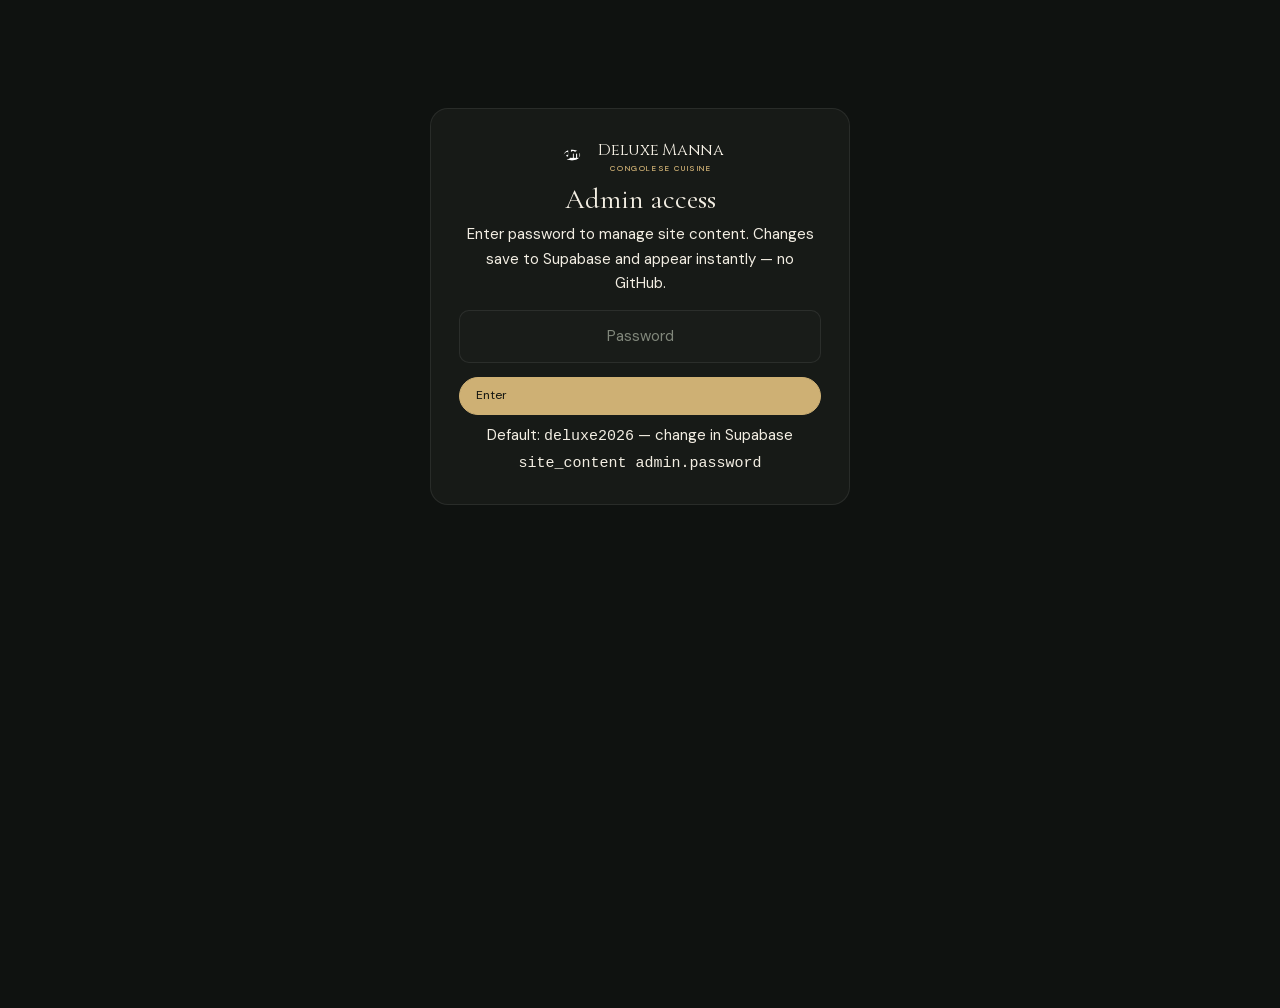
==== admin/index.html @ 6ee0c7e4 "feat: /admin CRM — Supabase instant CMS + checkout + plus animation - /admin at /admin (admin/index." ====
<!doctype html>
<html lang="en"><head><meta charset="utf-8"><meta name="viewport" content="width=device-width, initial-scale=1"><title>Deluxe Manna — Admin</title><link rel="icon" type="image/png" href="../assets/logo.png"><link rel="stylesheet" href="../site.css?v=5"><link rel="stylesheet" href="../admin.css?v=5"></head><body>
<div id="login-view" class="login">
  <div class="admin-brand" style="justify-content:center; margin-bottom:12px"><img src="../assets/logo.png" alt=""><span>Deluxe Manna<small style="display:block; font:500 8px DM Sans; letter-spacing:.2em; color:var(--gold)">CONGOLESE CUISINE</small></span></div>
  <h2>Admin access</h2>
  <p class="note">Enter password to manage site content. Changes save to Supabase and appear instantly — no GitHub.</p>
  <form id="login-form"><input id="login-pass" type="password" placeholder="Password" required><button class="btn btn-gold" type="submit" style="width:100%">Enter</button><p id="login-err" style="color:#ff8a8a; font-size:12px; margin-top:8px"></p></form>
  <p class="note">Default: <code>deluxe2026</code> — change in Supabase <code>site_content admin.password</code></p>
</div>

<div id="app-view" hidden>
  <div class="admin-shell">
    <nav class="admin-nav" id="admin-nav"></nav>
    <main class="admin-main">
      <div class="admin-top">
        <h1 id="cat-title">Global</h1>
        <div class="admin-actions">
          <a class="btn" href="../index.html" target="_blank">View site</a>
          <button class="btn" id="logout">Logout</button>
        </div>
      </div>
      <div id="admin-main"></div>
      <p class="note" style="margin-top:18px">Tip: image/video uploads go to Supabase Storage <code>site-media</code> and are public. Save after editing text.</p>
    </main>
  </div>
</div>

<script src="../admin.js?v=5"></script>
</body></html>
---- site.css ----
@import url('assets/fonts/fonts.css');
:root{--bg:#111410;--surface:#1a1e17;--cream:#f3eee3;--muted:#b5b4a6;--gold:#ceb074;--line:rgba(220,206,171,.2);--serif:'Cormorant Garamond',Georgia,serif;--sans:'DM Sans',sans-serif;--ease:cubic-bezier(.22,1,.36,1);color-scheme:dark}
*{box-sizing:border-box}html{scroll-behavior:smooth;scroll-padding-top:105px}body{margin:0;background:var(--bg);color:var(--cream);font-family:var(--sans);font-size:15px;line-height:1.65;-webkit-font-smoothing:antialiased}body:has(dialog[open]){overflow:hidden}button,input,textarea,select{font:inherit}button,a{-webkit-tap-highlight-color:transparent}button{cursor:pointer}a{color:inherit;text-decoration:none}button{color:inherit}img{display:block;max-width:100%;height:auto}figure,p,h1,h2,h3,h4{margin:0}h1,h2,h3,h4{font-weight:400}h1,h2,h3{font-family:var(--serif);line-height:1.02}p{overflow-wrap:break-word}h1 em,h2 em{font-weight:400;color:var(--gold)}::selection{background:var(--gold);color:var(--bg)}[hidden]{display:none!important}:focus-visible{outline:2px solid var(--gold);outline-offset:5px}svg{display:block;width:22px;height:22px;fill:none;stroke:currentColor;stroke-width:1.5;stroke-linecap:round;stroke-linejoin:round}main{min-height:60vh}section{scroll-margin-top:95px}.container{width:min(100%,1584px);margin-inline:auto;padding-inline:5vw}.eyebrow{font:500 10px/1.6 var(--sans);letter-spacing:.25em;text-transform:uppercase;color:var(--gold)}.section-heading{font-size:clamp(42px,5vw,76px);letter-spacing:-.035em}.button{min-height:48px;display:inline-flex;align-items:center;justify-content:center;gap:28px;padding:12px 24px;border:1px solid var(--gold);border-radius:100px;background:var(--gold);color:var(--bg);font-size:12px;font-weight:500;line-height:1.4;transition:background .25s,border-color .25s,box-shadow .25s}.button:hover{background:#e0c795;box-shadow:0 4px 24px #ceb07415}.button svg{width:18px;height:18px}.button-outline{background:transparent;color:var(--cream);border-color:var(--line)}.button-outline:hover{background:#ffffff09;border-color:var(--gold)}.text-link{display:inline-flex;gap:24px;align-items:center;font-size:12px;font-weight:500;border-bottom:1px solid var(--line);padding:10px 0}.text-link svg{width:18px;height:18px;transition:transform .3s}.text-link:hover svg{transform:translate(3px,-3px)}.icon-button{display:grid;place-items:center;width:44px;height:44px;flex-shrink:0;border:1px solid var(--line);border-radius:50%;background:transparent;transition:background .25s}.icon-button:hover{background:#ceb07419}.icon-button:disabled{opacity:.25;cursor:default}.skip-link{position:fixed;z-index:500;top:12px;left:12px;padding:12px 20px;background:var(--cream);color:var(--bg);transform:translateY(-200%)}.skip-link:focus{transform:none}
/* A quiet, consistent shell; photography carries the personality. */
.site-header{height:80px;position:fixed;inset:0 0 auto;z-index:100;display:flex;align-items:center;justify-content:space-between;padding:0 5vw;background:linear-gradient(#111410e8,#1114109c);border-bottom:1px solid transparent;transition:background .4s,border .4s;isolation:isolate}.site-header.is-scrolled{background:#111410dc;backdrop-filter:blur(20px);-webkit-backdrop-filter:blur(20px);border-color:#dfd2b513}.brand-lockup{display:flex;align-items:center;gap:13px;flex-shrink:0}.brand-symbol{display:block;position:relative;width:52px;height:42px;overflow:hidden;flex-shrink:0}.brand-symbol img{position:absolute;width:200%;height:200%;max-width:none;left:-50%;top:-50%;object-fit:contain;filter:brightness(0) saturate(100%) invert(77%) sepia(28%) saturate(691%) hue-rotate(357deg) brightness(104%) contrast(92%)}.brand-name{display:block;font:400 17px/1.3 'Cinzel',Georgia,serif;letter-spacing:-.045em}.brand-name small{display:block;font:500 7px/2 var(--sans);letter-spacing:.3em;color:var(--gold)}.desktop-nav{display:flex;gap:30px;align-items:center;margin-left:auto;margin-right:44px}.desktop-nav a{font-size:11px;color:var(--muted);position:relative;padding:8px 0;transition:color .2s}.desktop-nav a:after{content:'';position:absolute;bottom:0;left:0;width:100%;height:1px;background:var(--gold);transform:scaleX(0);transform-origin:left;transition:transform .3s var(--ease)}.desktop-nav a:hover,.desktop-nav a[aria-current]{color:var(--cream)}.desktop-nav a[aria-current]:after{transform:scaleX(1)}.header-book{font-size:10px;min-height:38px;padding:10px 18px;gap:18px}.mobile-tabs{display:none}.reading-progress{position:absolute;bottom:-1px;left:0;height:1px;width:100%;background:var(--gold);transform:scaleX(0);transform-origin:left;opacity:.7}
.site-footer{border-top:1px solid var(--line);padding:62px 0 25px;background:#0c0f0c}.footer-top{display:grid;grid-template-columns:1.35fr 1fr 1fr;gap:70px}.footer-brand p{font-size:12px;color:var(--muted);max-width:255px;margin-top:20px}.footer-nav{display:grid;grid-template-columns:1fr 1fr;gap:9px 24px;align-content:start}.footer-nav a,.footer-contact a{font-size:12px;color:var(--muted);transition:color .2s}.footer-nav a:hover,.footer-contact a:hover{color:var(--gold)}.footer-contact .eyebrow{font-size:9px;margin-bottom:14px}.footer-contact a{color:var(--cream);border-bottom:1px solid var(--line);padding-bottom:5px}.footer-contact p{font-size:11px;color:var(--muted);margin-top:17px}.footer-base{display:flex;justify-content:space-between;gap:20px;margin-top:46px;padding-top:20px;border-top:1px solid #dfd2b510;color:#85897e;font-size:9px;letter-spacing:.09em}.footer-base a{display:flex;align-items:center;gap:10px}.footer-base svg{width:13px;height:13px}.footer-culture{letter-spacing:.19em;text-transform:uppercase}
/* Native forms and dialogs keep the experience accessible and familiar. */
label{display:block}input,select,textarea{width:100%;min-width:0;max-width:100%;background:#ffffff03;color:var(--cream);border:1px solid var(--line);border-radius:10px;padding:13px 15px;outline:none;transition:border-color .2s,background .2s}input:focus,select:focus,textarea:focus{border-color:var(--gold);background:#ffffff06}input::placeholder,textarea::placeholder{color:#81877b}select{background-color:var(--surface)}textarea{resize:vertical}input[type=date]{min-height:49px}dialog{color:var(--cream);border:1px solid var(--line);background:var(--surface);border-radius:22px;padding:0;max-width:calc(100% - 32px);max-height:calc(100svh - 32px);box-shadow:0 30px 120px #0009}dialog::backdrop{background:#080b08bb;backdrop-filter:blur(9px);-webkit-backdrop-filter:blur(9px)}.form-note{color:var(--muted);font-size:11px}.form-result{font-size:13px;padding:18px;border:1px solid var(--line);border-radius:10px;background:#ceb0740d}.form-result a{text-decoration:underline;color:var(--gold)}
/* Session intro and distinct route curtains. They never depend on remote scripts. */
.brand-intro{position:fixed;inset:0;z-index:400;background:#111410;display:grid;place-items:center;overflow:hidden}.intro-center{text-align:center}.intro-symbol{width:116px;height:94px;margin:0 auto 28px}.intro-name{font-family:'Cinzel',Georgia,serif;font-size:clamp(26px,5vw,52px);font-weight:400;letter-spacing:.01em;color:var(--cream)}.intro-caption{display:flex;justify-content:center;gap:20px;margin-top:24px;font-size:9px;letter-spacing:.22em;text-transform:uppercase;color:var(--gold)}.intro-line{height:1px;max-width:180px;margin:28px auto;background:#ceb07444;transform-origin:left}.intro-skip{position:absolute;bottom:max(30px,env(safe-area-inset-bottom));right:5vw;font-size:11px;background:none;color:var(--muted);border:0;padding:12px}.route-transition{position:fixed;inset:0;z-index:350;pointer-events:none;overflow:hidden}.route-panel{position:absolute;inset:0;background:#20261b}.route-panel-b{background:#171d15}.route-label{position:absolute;inset:0;display:grid;place-content:center;justify-items:center;gap:20px;font:400 clamp(30px,5vw,60px)/1 var(--serif);color:var(--cream)}.route-label span:last-child{font-family:var(--sans);font-size:9px;letter-spacing:.26em;text-transform:uppercase;color:var(--gold)}.route-transition.is-transitioning{pointer-events:auto}
@media(min-width:1600px){.container{padding-inline:72px}.site-header{padding-inline:max(5vw,calc((100vw - 1440px)/2))}}
@media(max-width:1000px){.desktop-nav{gap:21px;margin-right:25px}.brand-name{font-size:15px}.desktop-nav a{font-size:10px}.footer-top{gap:35px}}
@media(max-width:760px){html{scroll-padding-top:88px}body{font-size:14px;padding-bottom:100px;padding-bottom:calc(94px + env(safe-area-inset-bottom))}.container{padding-inline:22px}.site-header{height:68px;padding:0 22px;background:#111410c2;backdrop-filter:blur(16px);-webkit-backdrop-filter:blur(16px)}.brand-symbol{width:43px;height:36px}.brand-lockup{gap:8px}.brand-name{font-size:13px}.brand-name small{font-size:6px;letter-spacing:.2em}.desktop-nav{display:none}.header-book{font-size:9px;min-height:34px;padding:8px 13px;gap:10px}.header-book svg{width:14px;height:14px}.mobile-tabs{display:grid;grid-template-columns:repeat(4,1fr);gap:3px;position:fixed;z-index:110;left:18px;right:18px;bottom:max(12px,env(safe-area-inset-bottom));padding:7px;border-radius:24px;border:1px solid #e4d9c323;background:#20271fef;box-shadow:0 6px 36px #0006,0 1px 0 #ffffff08 inset;backdrop-filter:blur(24px);-webkit-backdrop-filter:blur(24px)}.mobile-tabs a{height:52px;display:flex;flex-direction:column;align-items:center;justify-content:center;gap:4px;font-size:9px;color:#acb3a7;border-radius:18px;position:relative;transition:background .2s,color .2s}.mobile-tabs a[aria-current]{background:#bda77417;color:#e4c791}.mobile-tabs svg{width:20px;height:20px;stroke-width:1.5}.mobile-tabs a:active{background:#bda77428;transform:scale(.96)}.site-footer{padding-top:38px}.footer-top{grid-template-columns:1fr 1fr;gap:28px 22px}.footer-brand{grid-column:1/-1;display:flex;align-items:center;gap:20px}.footer-brand p{font-size:10px;margin:0;max-width:170px;margin-left:auto;line-height:1.6}.footer-nav{grid-template-columns:1fr;gap:8px}.footer-nav a,.footer-contact a{font-size:11px}.footer-contact{min-width:0}.footer-contact a{overflow-wrap:anywhere}.footer-contact p{font-size:10px}.footer-base{font-size:8px;gap:10px;margin-top:30px;flex-wrap:wrap}.footer-culture{letter-spacing:.12em}.footer-copyright{display:none}.button{min-height:46px;padding:12px 23px}.eyebrow{font-size:9px}.section-heading{font-size:46px}.intro-caption{gap:13px;font-size:8px}input,select,textarea{font-size:16px}.intro-skip{bottom:30px}.page-hero{overflow:clip}}
@media(prefers-reduced-motion:reduce){html{scroll-behavior:auto}*,*:before,*:after{animation-duration:.01ms!important;animation-iteration-count:1!important;transition-duration:.01ms!important} .brand-intro,.route-transition{display:none!important}}
section{scroll-margin-top:0}
@media(min-width:761px){.desktop-nav a{font-size:12px}.header-book{font-size:11px}}
.replay-intro{font:inherit;letter-spacing:inherit;color:inherit;background:none;border:0;padding:0;min-height:28px}.replay-intro:hover{color:var(--gold)}
---- admin.css ----
:root{--bg:#0f1210;--panel:#171a17;--card:#1e211e;--line:rgba(255,255,255,.08);--muted:#9aa09a;--gold:#ceb074;--cream:#f3eee3;--radius:14px}
*{box-sizing:border-box}html,body{margin:0;min-height:100vh;background:var(--bg);color:var(--cream);font-family:'DM Sans',system-ui,sans-serif}
a{color:inherit}
.admin-shell{display:grid; grid-template-columns:260px 1fr; min-height:100vh}
.admin-nav{background:#111410; border-right:1px solid var(--line); padding:20px 14px; position:sticky; top:0; height:100vh; overflow:auto}
.admin-brand{display:flex; align-items:center; gap:10px; font-family:'Cinzel',serif; font-size:16px; letter-spacing:-.02em; margin-bottom:22px}
.admin-brand img{width:32px; height:24px; object-fit:contain; filter:brightness(0) invert(1)}
.admin-nav h3{font:600 10px/1 var(--sans); letter-spacing:.18em; text-transform:uppercase; color:var(--gold); margin:18px 0 8px}
.admin-nav button{width:100%; text-align:left; padding:10px 12px; border-radius:10px; border:1px solid transparent; background:transparent; color:var(--muted); font-size:13px; cursor:pointer}
.admin-nav button.active{ background:rgba(206,176,116,.12); border-color:rgba(206,176,116,.2); color:var(--cream)}
.admin-nav button:hover{background:rgba(255,255,255,.04); color:var(--cream)}
.admin-main{padding:28px 28px 48px}
.admin-top{display:flex; align-items:center; justify-content:space-between; gap:16px; margin-bottom:18px}
.admin-top h1{font-family:'Cormorant Garamond',serif; font-size:32px; letter-spacing:-.03em; margin:0}
.admin-top h1 em{color:var(--gold)}
.admin-actions{display:flex; gap:10px}
.btn{ min-height:38px; padding:0 16px; border-radius:100px; border:1px solid var(--line); background:var(--card); color:var(--cream); font-size:12px; cursor:pointer; display:inline-flex; align-items:center; gap:8px}
.btn-gold{background:var(--gold); color:#111410; border-color:var(--gold)}
.btn:hover{border-color:var(--gold)}
.card{ background:var(--card); border:1px solid var(--line); border-radius:var(--radius); padding:18px; margin-bottom:14px}
.card h3{margin:0 0 12px; font-size:14px; letter-spacing:-.01em}
.card p.note{color:var(--muted); font-size:12px; margin:6px 0 0}
.grid2{display:grid; grid-template-columns:1fr 1fr; gap:12px}
.field{display:grid; gap:6px; margin-bottom:12px}
.field label{font:500 11px var(--sans); letter-spacing:.08em; text-transform:uppercase; color:var(--muted)}
.field input,.field textarea,.field select{ width:100%; background:#0f1210; border:1px solid var(--line); border-radius:10px; padding:11px 12px; color:var(--cream); font-size:13px}
.field textarea{resize:vertical; min-height:78px}
.media-row{display:flex; gap:12px; align-items:center}
.media-row img{width:72px; height:72px; object-fit:cover; border-radius:10px; border:1px solid var(--line); background:#0b0e0b}
.media-row video{width:120px; height:72px; object-fit:cover; border-radius:10px; border:1px solid var(--line)}
.badge{font-size:10px; letter-spacing:.12em; text-transform:uppercase; color:var(--gold); border:1px solid rgba(206,176,116,.2); padding:4px 8px; border-radius:100px; background:rgba(206,176,116,.08)}
.save-row{display:flex; gap:8px; align-items:center; margin-top:8px}
.save-row .status{font-size:12px; color:var(--muted)}
.orders{display:grid; gap:10px}
.order{padding:14px; border:1px solid var(--line); border-radius:12px; background:rgba(255,255,255,.02)}
.order h4{margin:0 0 6px; font-size:14px}
.order small{color:var(--muted)}
.login{max-width:420px; margin:12vh auto; padding:28px; border:1px solid var(--line); border-radius:18px; background:var(--panel); text-align:center}
.login h2{font-family:'Cormorant Garamond',serif; font-size:28px; margin:0 0 8px}
.login input{margin:14px 0; text-align:center}
@media(max-width:900px){
  .admin-shell{grid-template-columns:1fr}
  .admin-nav{position:relative; height:auto; display:flex; gap:8px; overflow:auto; padding:12px}
  .admin-nav h3{display:none}
  .admin-brand{display:none}
  .admin-nav button{white-space:nowrap; width:auto}
  .admin-main{padding:18px}
  .grid2{grid-template-columns:1fr}
}
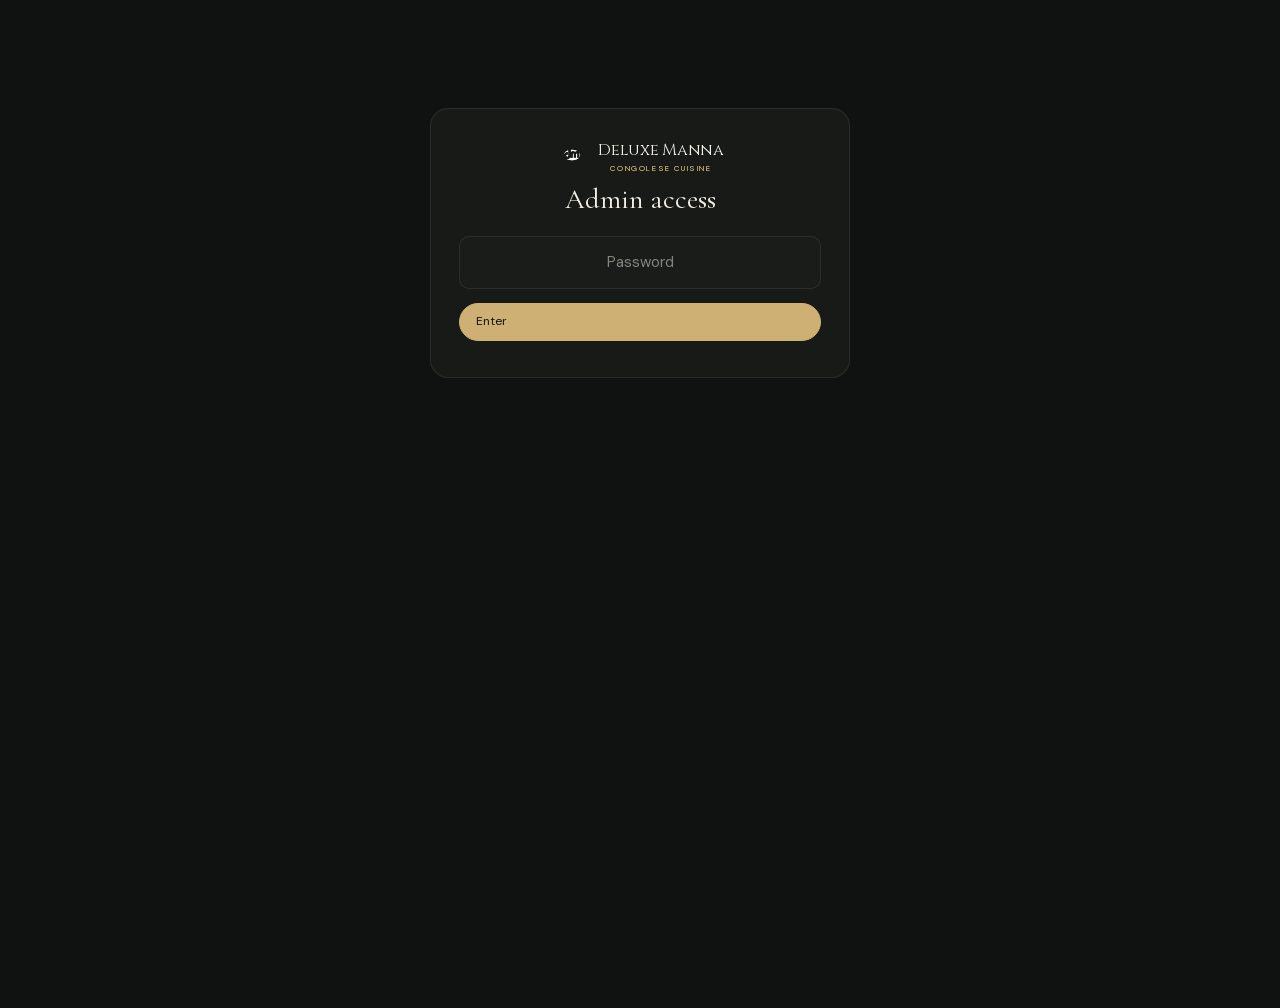
==== commit 1dfff9c9: "fix: admin login — remove helper texts, change password to Password" ====
--- a/admin/index.html
+++ b/admin/index.html
@@ -3,9 +3,7 @@
 <div id="login-view" class="login">
   <div class="admin-brand" style="justify-content:center; margin-bottom:12px"><img src="../assets/logo.png" alt=""><span>Deluxe Manna<small style="display:block; font:500 8px DM Sans; letter-spacing:.2em; color:var(--gold)">CONGOLESE CUISINE</small></span></div>
   <h2>Admin access</h2>
-  <p class="note">Enter password to manage site content. Changes save to Supabase and appear instantly — no GitHub.</p>
   <form id="login-form"><input id="login-pass" type="password" placeholder="Password" required><button class="btn btn-gold" type="submit" style="width:100%">Enter</button><p id="login-err" style="color:#ff8a8a; font-size:12px; margin-top:8px"></p></form>
-  <p class="note">Default: <code>deluxe2026</code> — change in Supabase <code>site_content admin.password</code></p>
 </div>
 
 <div id="app-view" hidden>
